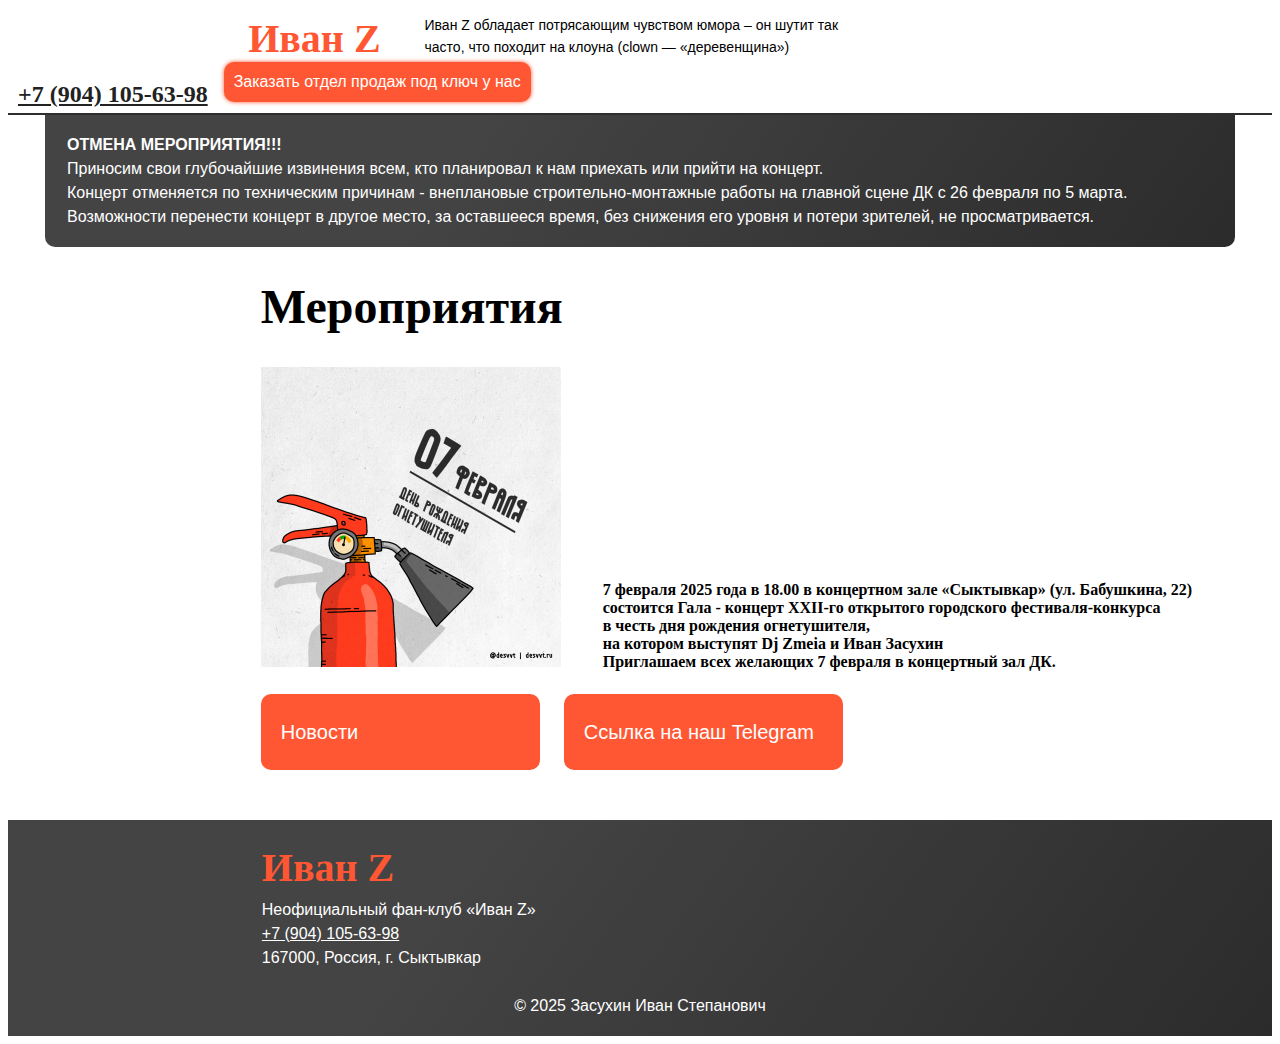
==== mer.html @ 12c44b8c "site" ====
<!DOCTYPE html>
<html lang="en">
<head>
    <meta charset="UTF-8">
    <meta name="viewport" content="width=device-width, initial-scale=1.0">
    <title>Новости</title>
</head>
<body>
    <link rel="stylesheet" href="sty.css">
        <div class="line">
            <a class="logo" href="index.html" style="text-decoration: none;">Иван Z</a>
            <div style="display:inline-block"; class="head-text">
                Иван Z обладает потрясающим чувством юмора – он шутит так часто, что походит на клоуна (clown — «деревенщина»)
            </div>
            <div style="display:inline-block">
                <a href="tel:+7 (904) 105-63-98" class="head-phone">+7 (904) 105-63-98</a>
                <a href="https://vk.com/my_now_name" target="_blank" class="btn">Заказать отдел продаж под ключ у нас</a>
            </div>
        </div>
        
            <div head-warning>
                <div class="fixed">
                    <div class="head-warning-box">
                        <b>ОТМЕНА МЕРОПРИЯТИЯ!!!</b>
                        <br>
                        Приносим свои глубочайшие извинения всем, кто планировал к нам приехать или прийти на концерт. <br>
                         Концерт отменяется по техническим причинам - внеплановые строительно-монтажные работы на главной сцене ДК с 26 февраля по 5 марта.<br>
                        Возможности перенести концерт в другое место, за оставшееся время, без снижения его уровня и потери зрителей, не просматривается.
                    </div>
                </div>
            </div>
            <h1 style="font-size:300%;display:inline-block; margin-left: 20%; font-family: 'Segoe Print'; ">Мероприятия</h1>
            <br>
            <img src="img/др.png" alt="Картинка" width="300" style="display:inline-block; margin-left: 20%">
            
            
            <h2 style="font-size:100%;display:inline-block; margin-left: 3%; font-family: 'Segoe Print'; ">
                7 февраля 2025 года в 18.00 в концертном зале «Сыктывкар» (ул. Бабушкина, 22) <br>
                состоится Гала - концерт XXII-го открытого городского фестиваля-конкурса <br> в честь дня рождения огнетушителя, <br>
                на  котором выступят Dj Zmeia и Иван Засухин  <br>
                Приглашаем всех желающих 7 февраля в концертный зал ДК.</h2>
            
                <br>
                <a href="news.html"  target="_self" class="btn3" style="margin-left: 20%;">Новости</a>
                <a href="https://t.me/dikii_zubr" target="_blank" class="btn4" >Ссылка на наш Telegram </a>
                <br>
                <br>
                <br>
            
                <div head-warning>
                    <div class="head-warning-box2">
                        <a class="logo2" style="text-decoration: none">Иван Z</a>
                        <br>
                        <footer style="margin-left: 19%;">
                        Неофициальный фан-клуб «Иван Z» <br>
                        <a href="tel:+7 (904) 105-63-98" style="color: white;">+7 (904) 105-63-98</a><br>
                        167000, Россия, г. Сыктывкар
                        <br>
                        <br>
                        </footer>
                        <footer style="text-align: center;">© 2025 Засухин Иван Степанович</footer>
                    </div>
                </div>
            
</body>
</html>
---- sty.css ----
.head-text {
    margin: 0.5% 0 0 3%;
    font: 16px / 1.5 'GolosText', sans-serif;
    font-size: 14px;
    line-height: 22px;
    color: #000;
    width: 418px;
    max-width: 100%;
}
.head-phone{
    color: #222;
    font-weight: 900;
    margin: 10px;
    padding: 0;
    box-sizing: border-box;
}
.logo{
    margin-left: 19%;
    font-size: 40px;
    font-weight: bolder; 
    color: #FF5733; 
    font-family: Segoe Script; 
    display: inline-block;
}

.logo2{
    margin-left: 19%;
    font-size: 40px;
    font-weight: bolder; 
    color: #FF5733; 
    font-family: Segoe Script; 
    display: inline-block;
}

.title {
    display: inline-block;
    color: blue;
  }
  
.title::after {
    content: "";
    display: block;
    height: 2px;
    width: 50%;  
    margin: 10px auto 0;
  }
.line {
    font-size: 150%; 
    border-bottom: 2px solid #2e2e2e; 
    font-weight: normal; 
    padding-bottom: 5px; 
   }


.btn {
    border-radius: 10px;
    background: #FF5733;
    box-shadow: 0px 0px 4px 0px #FF5733;
    min-width: 239px;
    color: white;
    padding: 8px 10px;
    display: inline-block;
    font-size: 16px;
    line-height: 19.2px;
    font-weight: 500;
    text-decoration: none !important;
    transition: 300ms;
    font: 16px / 1.5 'GolosText', sans-serif;
    position: relative;
    overflow: hidden;
}



.btn:hover {
    background-color: #FF3344;
}

.head-warning-box {
    background: linear-gradient(126.15deg, #444444 33.87%, #252525 116.87%);
    border-radius: 0 0 10px 10px;
    padding: 18px 22px;
    color: #fff;
    font-size: 18px;
    line-height: 1.6;
    font: 16px / 1.5 'GolosText', sans-serif;
    margin: 0;
    box-sizing: border-box;
}
.fixed {
    max-width: 1190px;
    margin: 0 auto;
    padding: 0 10px;
}

.head-warning {
    position: absolute;
    top: 9%;
    left: 0;
    width: 100%;
    z-index: 10;
}

.first-section {
    background: url() center center / cover no-repeat;
    overflow: hidden;
}


.btn2 {
    border-radius: 10px;
    background: linear-gradient(126.15deg, #3a3a3a 33.87%, #252525 116.87%);
    min-width: 239px;
    color: #fff;
    padding: 20px 20px;
    display: inline-block;
    font-size: 16px;
    line-height: 19.2px;
    font-weight: 500;
    text-decoration: none !important;
    transition: 300ms;
    font: 20px / 1.8 'GolosText', sans-serif;
    position: relative;
    overflow: hidden;
    margin: 10px 25px;
}

.btn3 {
    border-radius: 10px;
    background:#FF5733;
    min-width: 239px;
    color: #fff;
    padding: 20px 20px;
    display: inline-block;
    font-size: 16px;
    line-height: 19.2px;
    font-weight: 500;
    text-decoration: none !important;
    transition: 300ms;
    font: 20px / 1.8 'GolosText', sans-serif;
    position: relative;
    overflow: hidden;
    margin: 10px 10px;
}

.btn4 {
    border-radius: 10px;
    background:#FF5733;
    min-width: 239px;
    color: #fff;
    padding: 20px 20px;
    display: inline-block;
    font-size: 16px;
    line-height: 19.2px;
    font-weight: 500;
    text-decoration: none !important;
    transition: 300ms;
    font: 20px / 1.8 'GolosText', sans-serif;
    position: relative;
    overflow: hidden;
    margin: 10px 10px;
}

.btn5 {
    border-radius: 10px;
    background:#FF5733;
    min-width: 239px;
    color: #fff;
    padding: 20px 20px;
    display: inline-block;
    font-size: 16px;
    line-height: 19.2px;
    font-weight: 500;
    text-decoration: none !important;
    transition: 300ms;
    font: 20px / 1.8 'GolosText', sans-serif;
    position: relative;
    overflow: hidden;
    margin: 10px 10px;
}

.btn3:hover {
    background-color: #FF3344;
}

.btn4:hover {
    background-color: #FF3344;
}

.btn5:hover {
    background-color: #FF3344;
}

.logo:hover {
    color: #FF3344;
}

.head-warning-box2 {
    background: linear-gradient(126.15deg, #444444 33.87%, #252525 116.87%);
    padding: 18px 22px;
    color: #fff;
    font-size: 18px;
    line-height: 1.6;
    font: 16px / 1.5 'GolosText', sans-serif;
    margin: 0;
    box-sizing: border-box;
}
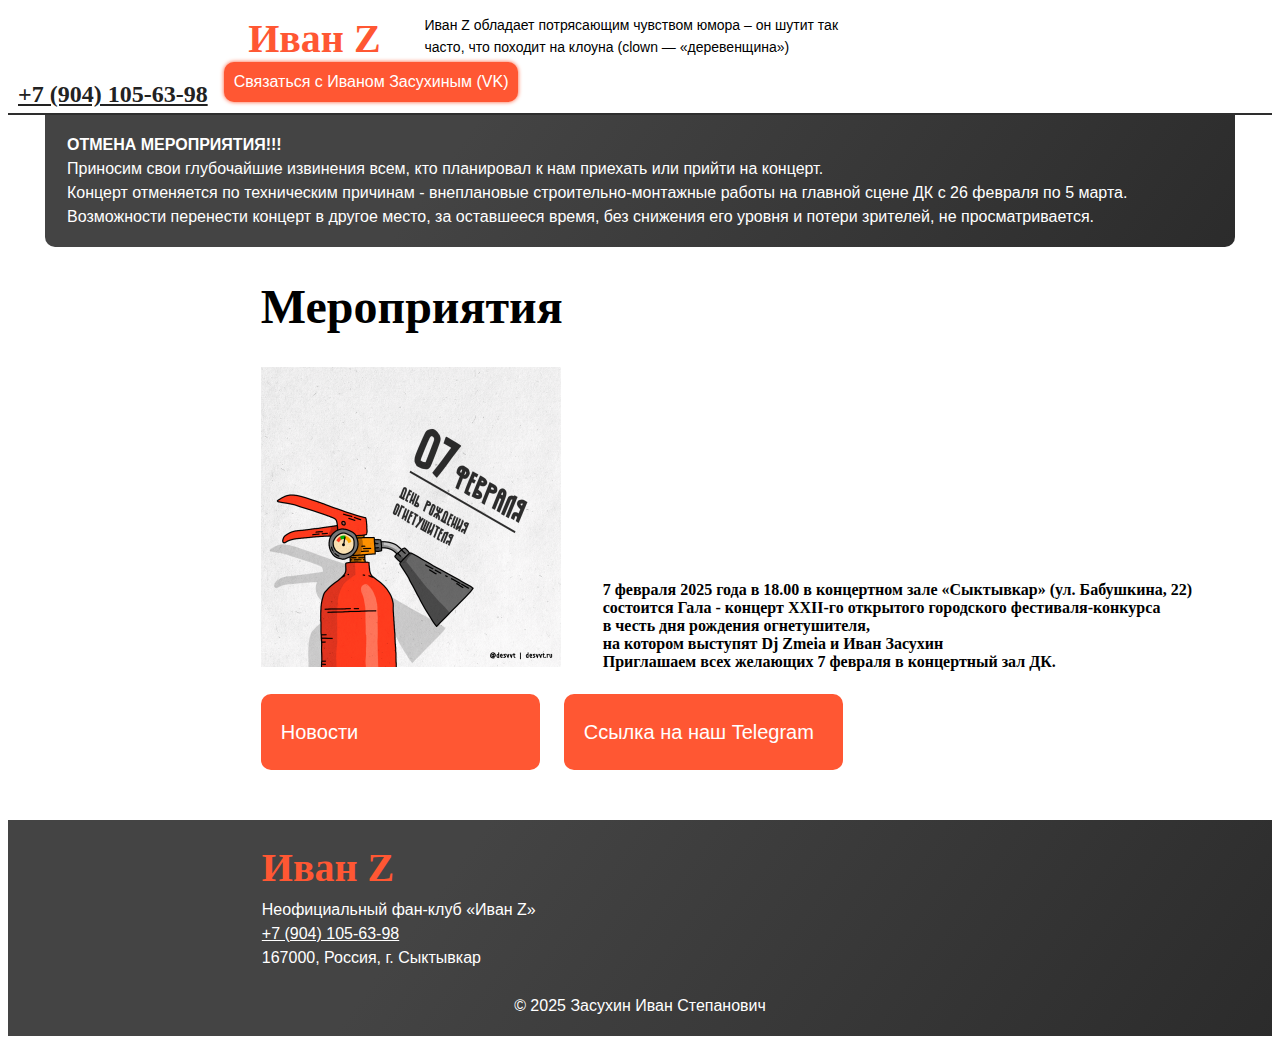
==== commit 8c6284f2: "commit2" ====
--- a/mer.html
+++ b/mer.html
@@ -14,7 +14,7 @@
             </div>
             <div style="display:inline-block">
                 <a href="tel:+7 (904) 105-63-98" class="head-phone">+7 (904) 105-63-98</a>
-                <a href="https://vk.com/my_now_name" target="_blank" class="btn">Заказать отдел продаж под ключ у нас</a>
+                <a href="https://vk.com/my_now_name" target="_blank" class="btn">Связаться c Иваном Засухиным (VK)</a>
             </div>
         </div>
         
